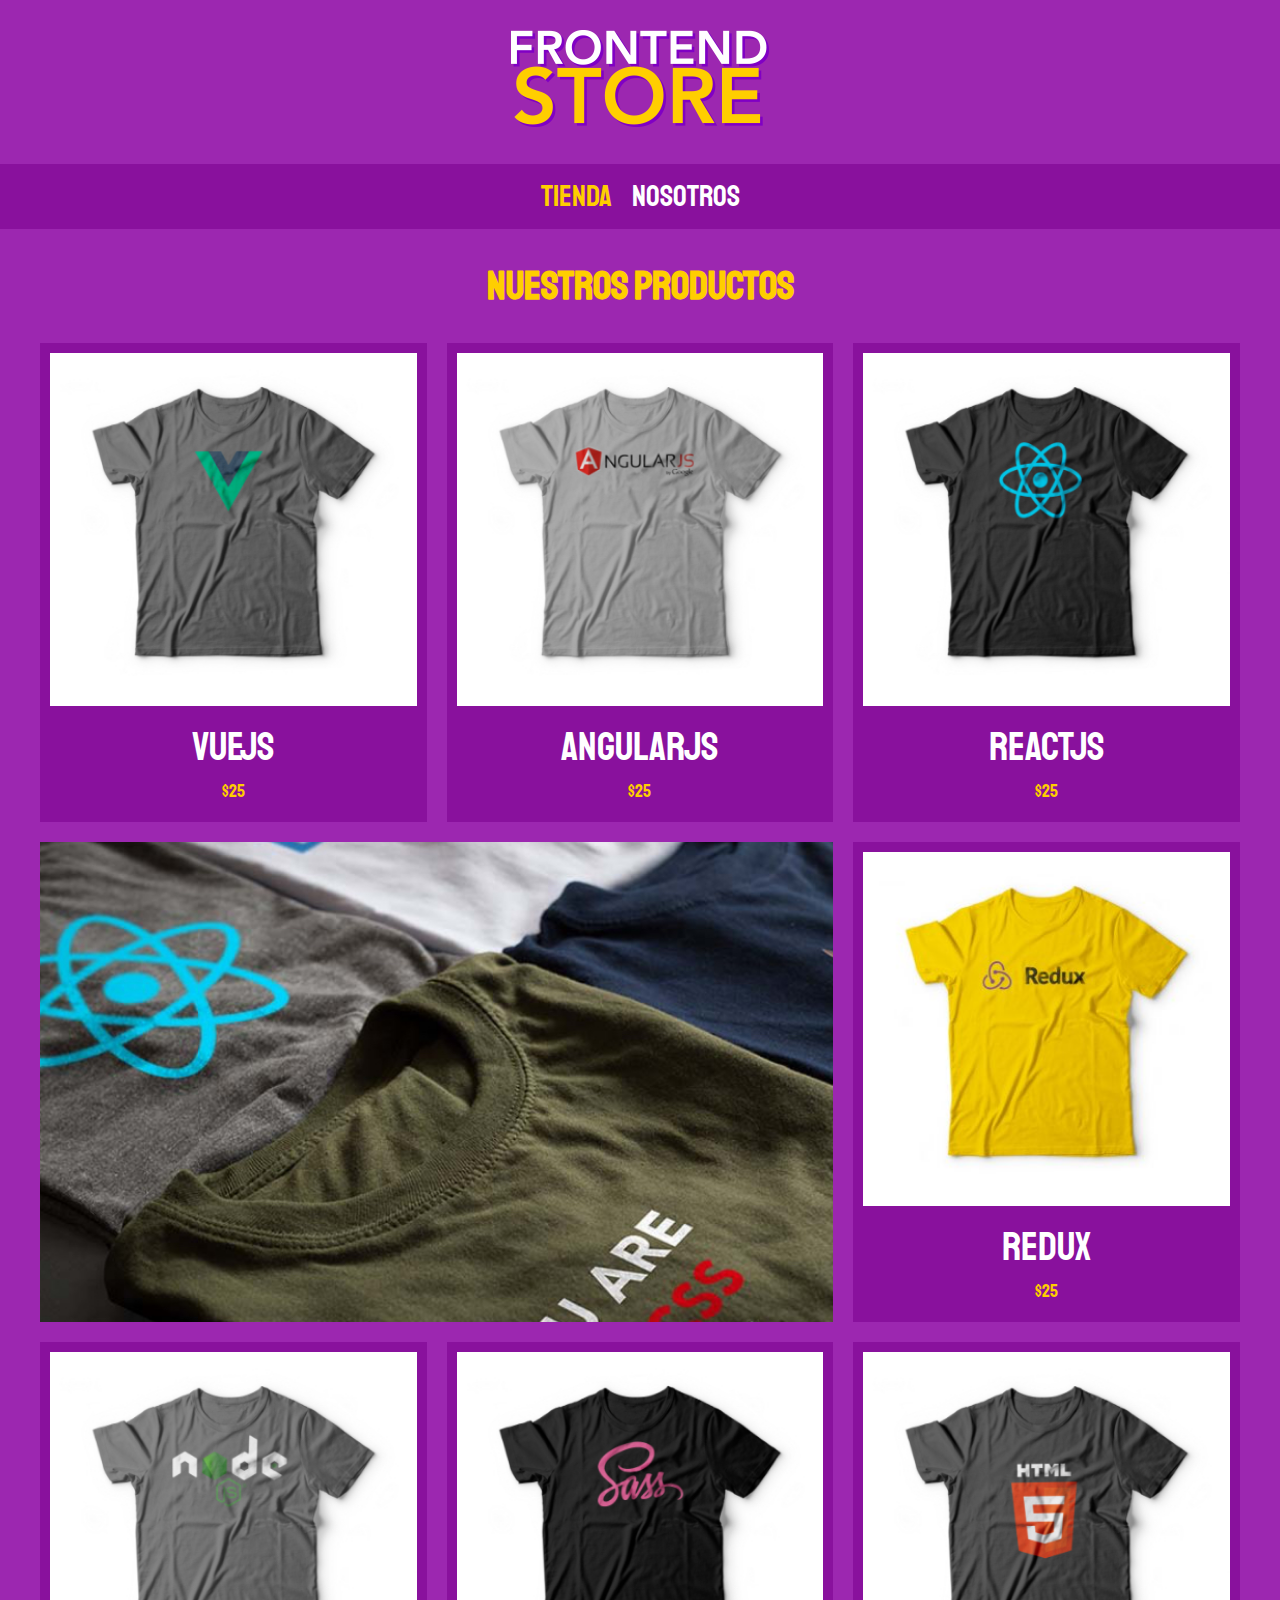
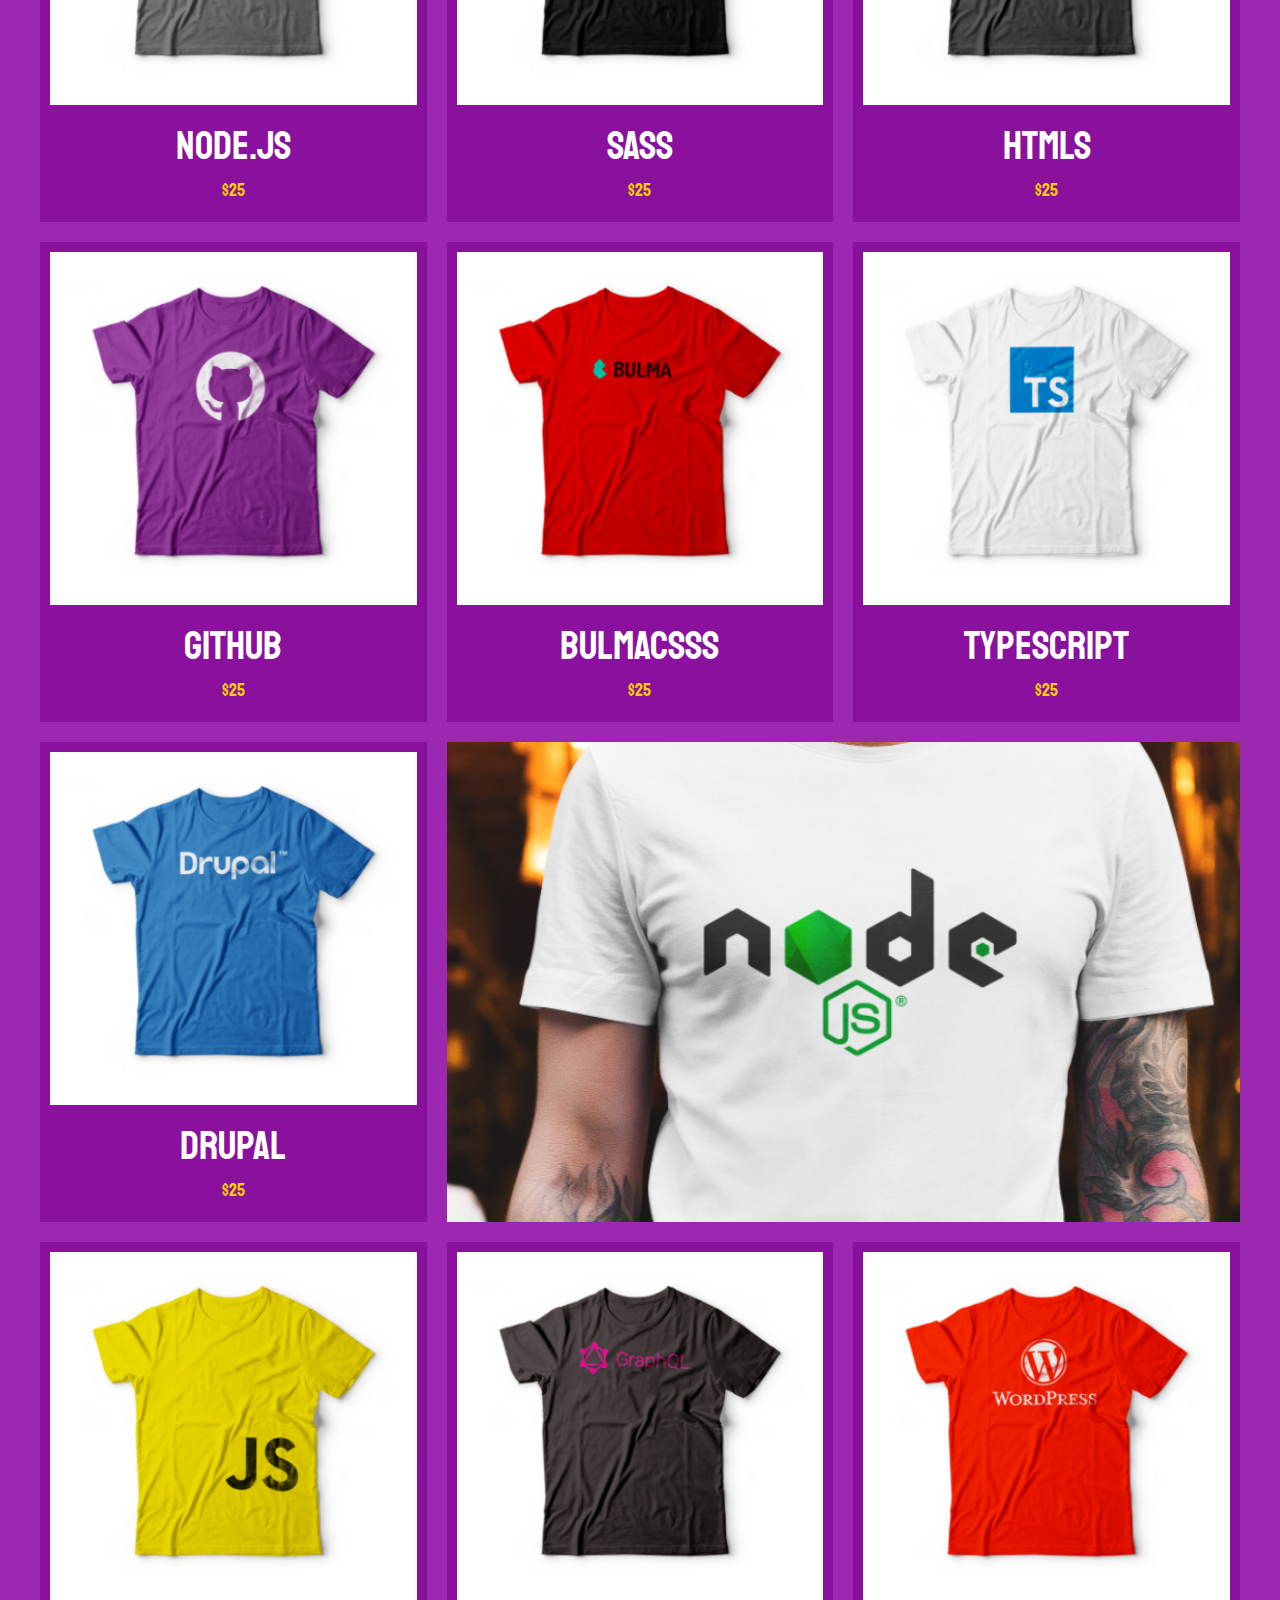
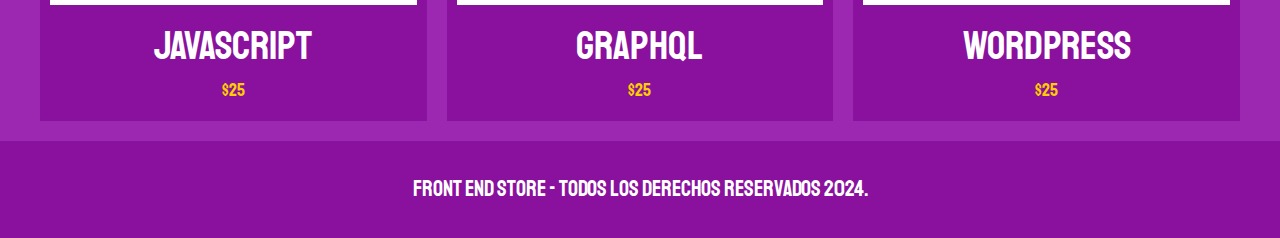
==== index.html @ 87ab3024 "Store" ====
<!DOCTYPE html>
<html lang="en">

<head>
    <meta charset="UTF-8">
    <meta name="viewport" content="width=device-width, initial-scale=1.0">
    <link href="https://fonts.googleapis.com/css2?family=Staatliches&display=swap" rel="stylesheet">
    <link rel="stylesheet" href="/css/normalize.css">
    <link rel="stylesheet" href="/css/estilos.css">
    <title>Document</title>
</head>

<body>

    <header class="header">

        <a href="index.html">
            <img class="header__logo" src="img/logo.png" alt="logotipo">
        </a>

    </header>

    <nav class="nav">
        <a class="nav__enlace nav__enlace--activo" href="index.html">Tienda</a>
        <a class="nav__enlace" href="nosotros.html">Nosotros</a>
    </nav>

    <main class="contenedor">
        <h1>Nuestros Productos</h1>

        <div class="grid">

            <div class="producto">
                <a href="producto.html">
                    <img class="producto__img" src="img/1.jpg" alt="imagen remera">
                    <div class="producto__info">
                        <p class="producto__nombre">VueJS</p>
                        <p class="producto__precio">$25</p>
                    </div>
                </a>
            </div>

            <div class="producto">
                <a href="producto.html">
                    <img class="producto__img" src="img/2.jpg" alt="imagen remera">
                    <div class="producto__info">
                        <p class="producto__nombre">AngularJS</p>
                        <p class="producto__precio">$25</p>
                    </div>
                </a>
            </div>

            <div class="producto">
                <a href="producto.html">
                    <img class="producto__img" src="img/3.jpg" alt="imagen remera">
                    <div class="producto__info">
                        <p class="producto__nombre">ReactJS</p>
                        <p class="producto__precio">$25</p>
                    </div>
                </a>
            </div>

            <div class="producto">
                <a href="producto.html">
                    <img class="producto__img" src="img/4.jpg" alt="imagen remera">
                    <div class="producto__info">
                        <p class="producto__nombre">Redux</p>
                        <p class="producto__precio">$25</p>
                    </div>
                </a>
            </div>

            <div class="producto">
                <a href="producto.html">
                    <img class="producto__img" src="img/5.jpg" alt="imagen remera">
                    <div class="producto__info">
                        <p class="producto__nombre">Node.JS</p>
                        <p class="producto__precio">$25</p>
                    </div>
                </a>
            </div>

            <div class="producto">
                <a href="producto.html">
                    <img class="producto__img" src="img/6.jpg" alt="imagen remera">
                    <div class="producto__info">
                        <p class="producto__nombre">SASS</p>
                        <p class="producto__precio">$25</p>
                    </div>
                </a>
            </div>

            <div class="producto">
                <a href="producto.html">
                    <img class="producto__img" src="img/7.jpg" alt="imagen remera">
                    <div class="producto__info">
                        <p class="producto__nombre">HTMLS</p>
                        <p class="producto__precio">$25</p>
                    </div>
                </a>
            </div>

            <div class="producto">
                <a href="producto.html">
                    <img class="producto__img" src="img/8.jpg" alt="imagen remera">
                    <div class="producto__info">
                        <p class="producto__nombre">Github</p>
                        <p class="producto__precio">$25</p>
                    </div>
                </a>
            </div>

            <div class="producto">
                <a href="producto.html">
                    <img class="producto__img" src="img/9.jpg" alt="imagen remera">
                    <div class="producto__info">
                        <p class="producto__nombre">BulmaCSSS</p>
                        <p class="producto__precio">$25</p>
                    </div>
                </a>
            </div>

            <div class="producto">
                <a href="producto.html">
                    <img class="producto__img" src="img/10.jpg" alt="imagen remera">
                    <div class="producto__info">
                        <p class="producto__nombre">TypeScript</p>
                        <p class="producto__precio">$25</p>
                    </div>
                </a>
            </div>

            <div class="producto">
                <a href="producto.html">
                    <img class="producto__img" src="img/11.jpg" alt="imagen remera">
                    <div class="producto__info">
                        <p class="producto__nombre">Drupal</p>
                        <p class="producto__precio">$25</p>
                    </div>
                </a>
            </div>

            <div class="producto">
                <a href="producto.html">
                    <img class="producto__img" src="img/12.jpg" alt="imagen remera">
                    <div class="producto__info">
                        <p class="producto__nombre">JavaScript</p>
                        <p class="producto__precio">$25</p>
                    </div>
                </a>
            </div>

            <div class="producto">
                <a href="producto.html">
                    <img class="producto__img" src="img/13.jpg" alt="imagen remera">
                    <div class="producto__info">
                        <p class="producto__nombre">GraphQL</p>
                        <p class="producto__precio">$25</p>
                    </div>
                </a>
            </div>

            <div class="producto">
                <a href="producto.html">
                    <img class="producto__img" src="img/14.jpg" alt="imagen remera">
                    <div class="producto__info">
                        <p class="producto__nombre">WordPress</p>
                        <p class="producto__precio">$25</p>
                    </div>
                </a>
            </div>

            <div class="grafico grafico--camisas"></div>
            <div class="grafico grafico--node"></div>

        </div>

    </main>

    <footer class="footer">
        <p class="footer__texto">Front End Store - Todos los derechos Reservados 2024.</p>
    </footer>

</body>

</html>
---- css/estilos.css ----
:root {
    /* Colores */
    --primario: #9C27B0;
    --primario-oscuro: #89119D;
    --secundario: #ffce00;
    --secundario-oscuro: #d6b11c;
    --blanco: #ffffff;
    --negro: #000000;

    /* Fuentes */
    --fuente-primaria: "Staatliches", sans-serif;
}

html {
    box-sizing: border-box;
    font-size: 62.5%;
}

*,
*:before,
*:after {
    box-sizing: inherit;
}

/* Globales */

body {
    background-color: var(--primario);
    font-size: 1.6rem;
    line-height: 1.5;
}

p {
    font-size: 1.8;
    font-family: Arial, Helvetica, sans-serif;
    color: var(--blanco);
}

a {
    text-decoration: none;
}

img {
    width: 100%;
}

.contenedor {
    max-width: 120rem;
    margin: 0 auto;
}

h1,
h2,
h3 {
    text-align: center;
    color: var(--secundario);
    font-family: var(--fuente-primaria);
}

h1 {
    font-size: 4rem;
}

h2 {
    font-size: 3.2rem;
}

h3 {
    font-size: 2.4rem;
}

/* Header */

.header {
    display: flex;
    justify-content: center;
}

.header__logo {
    margin: 3rem 0;
}

/* Footer */

.footer {
    background-color: var(--primario-oscuro);
    padding: 1rem 0;
    margin-top: 2rem;
}

.footer__texto {
    text-align: center;
    font-family: var(--fuente-primaria);
    font-size: 2.2rem;
}

/* Nav */

.nav {
    background-color: var(--primario-oscuro);
    padding: 1rem 0;
    display: flex;
    justify-content: center;
    gap: 2rem;
}

.nav__enlace {
    font-family: var(--fuente-primaria);
    color: var(--blanco);
    font-size: 3rem;
}

.nav__enlace--activo,
.nav__enlace:hover {
    color: var(--secundario);
}

/* Grid */

.grid {
    display: grid;
    grid-template-columns: repeat(2, 1fr);
    gap: 2rem;
}

@media (min-width: 768px) {
    .grid {
        display: grid;
        grid-template-columns: repeat(3, 1fr);
    }
}

/* Productos */

.producto {
    background-color: var(--primario-oscuro);
    padding: 1rem;
}

.producto__nombre {
    font-size: 4rem;
}

.producto__precio {
    font-size: 1.8rem;
    color: var(--secundario);
}

.producto__nombre,
.producto__precio {
    font-family: var(--fuente-primaria);
    margin: 1rem 0;
    text-align: center;
    line-height: 1.2;
}

/* Graficos */

.grafico {
    min-height: 30rem;
    background-repeat: no-repeat;
    background-size: cover;
    grid-column: 1 / 3;
    background-position: center center;
}

.grafico--camisas {
    grid-row: 2 / 3;
    background-image: url(/img/grafico1.jpg);
}

.grafico--node {
    background-image: url(/img/grafico2.jpg);
    grid-row: 8 / 9;
}

@media (min-width: 768px) {
    .grafico--node {
        grid-row: 5 / 6;
        grid-column: 2 / 4;
    }
}

/* Nosotros */

.nosotros {
    display: grid;
    grid-template-rows: repeat(2, auto);
}

@media (min-width: 768px) {
    .nosotros {
        grid-template-columns: repeat(2, 1fr);
        column-gap: 2rem;
    }
}

.nosotros__img {
    grid-row: 1 / 2;
}

@media (min-width: 768px) {
    .nosotros__img {
        grid-column: 2 / 3;
    }
}

/* Blokes */

.bloques {
    display: grid;
    grid-template-columns: repeat(2, 1fr);
    gap: 2rem;
}

@media (min-width: 768px) {
    .bloques {
        display: grid;
        grid-template-columns: repeat(4, 1fr);
        gap: 2rem;
    }
}

.bloque {
    text-align: center;
}

.bloque__titulo {
    margin: 0;
}

/* Pagina Producto */

@media (min-width: 768px) {
    .camisa {
        display: grid;
        grid-template-columns: repeat(2, 1fr);
        column-gap: 2rem;
    }
}

.formulario {
    display: grid;
    grid-template-columns: repeat(2, 1fr);
    gap: 2rem;
}

.formulario__campo {
    border: 1rem solid var(--primario-oscuro);
    background-color: var(--primario);
    color: var(--blanco);
    font-size: 2rem;
    font-family: Arial, Helvetica, sans-serif;
    padding: 1rem;
    appearance: none;
}

.formulario__submit {
    background-color: var(--secundario);
    border: none;
    font-size: 2rem;
    font-family: var(--fuente-primaria);
    padding: 2rem;
    transition: background-color .3s ease;
    grid-column: 1 / 3;
}

.formulario__submit:hover {
    cursor: pointer;
    background-color: var(--secundario-oscuro);
}
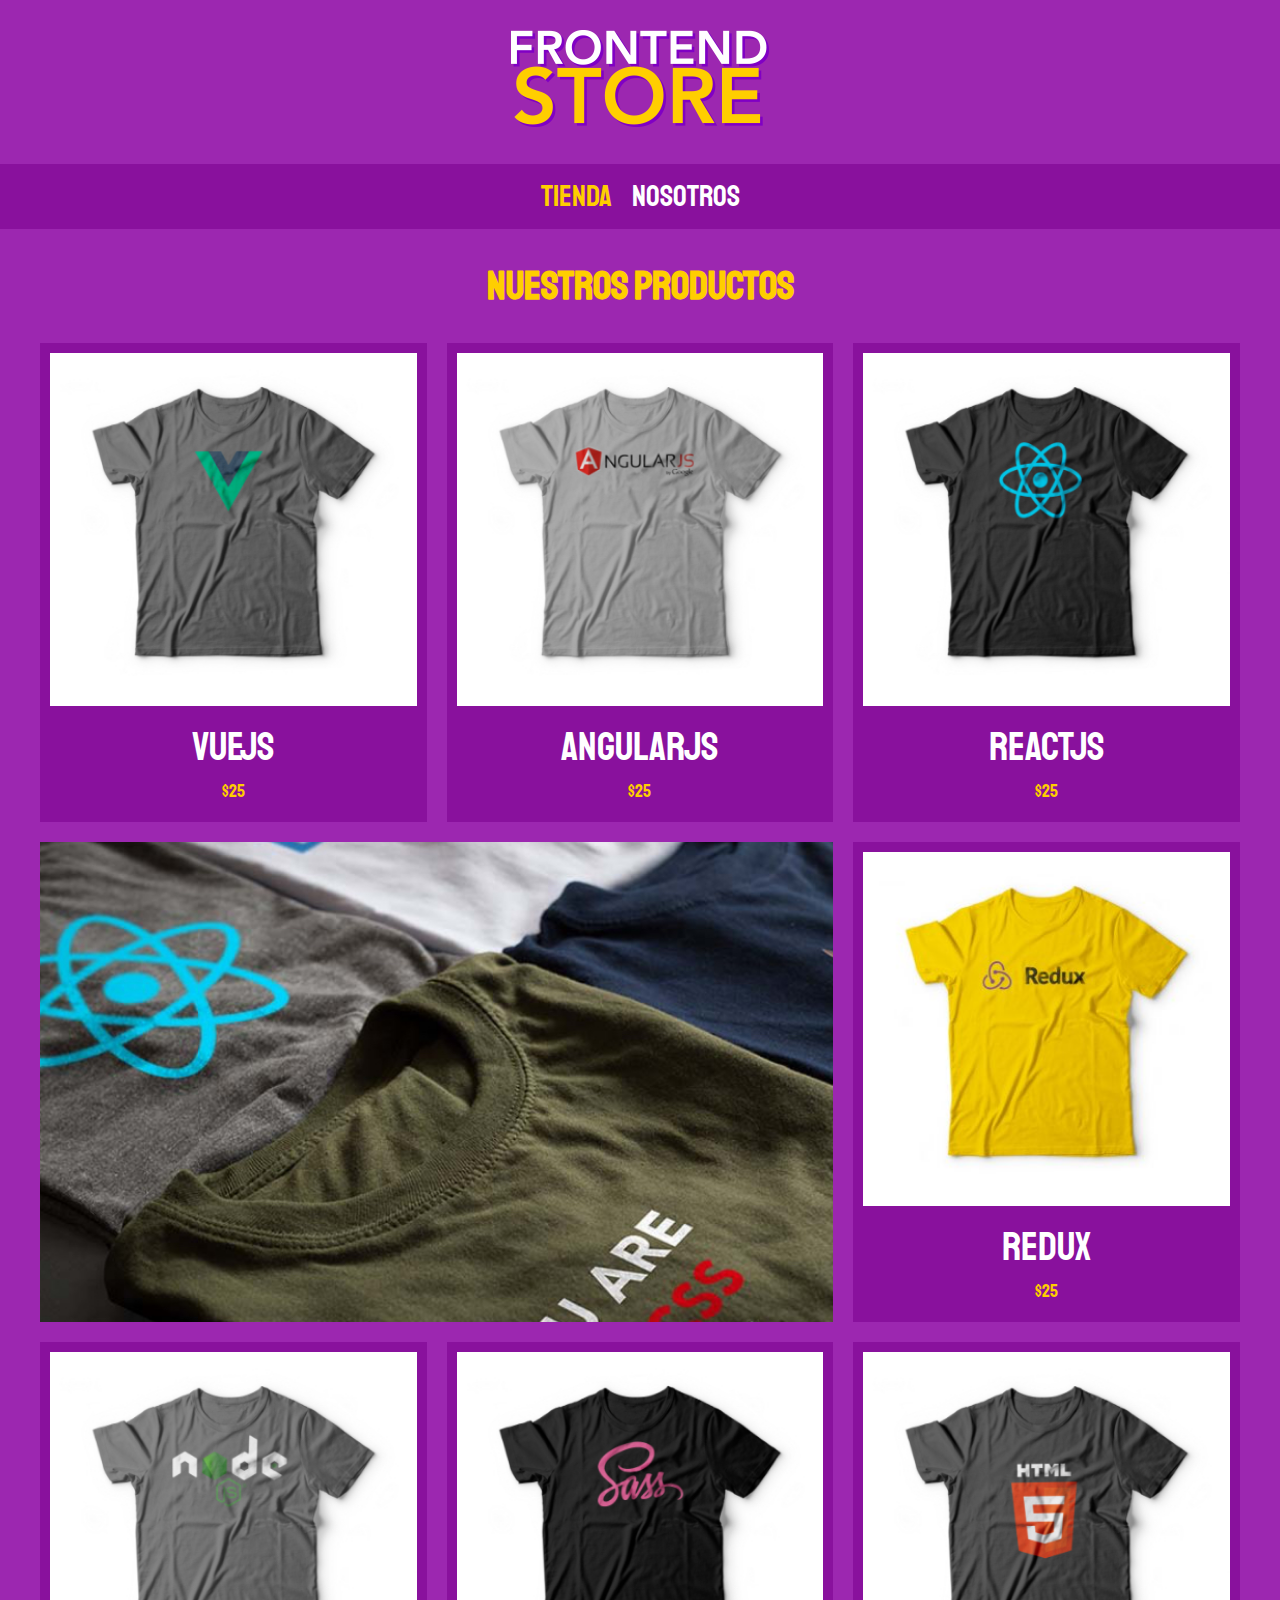
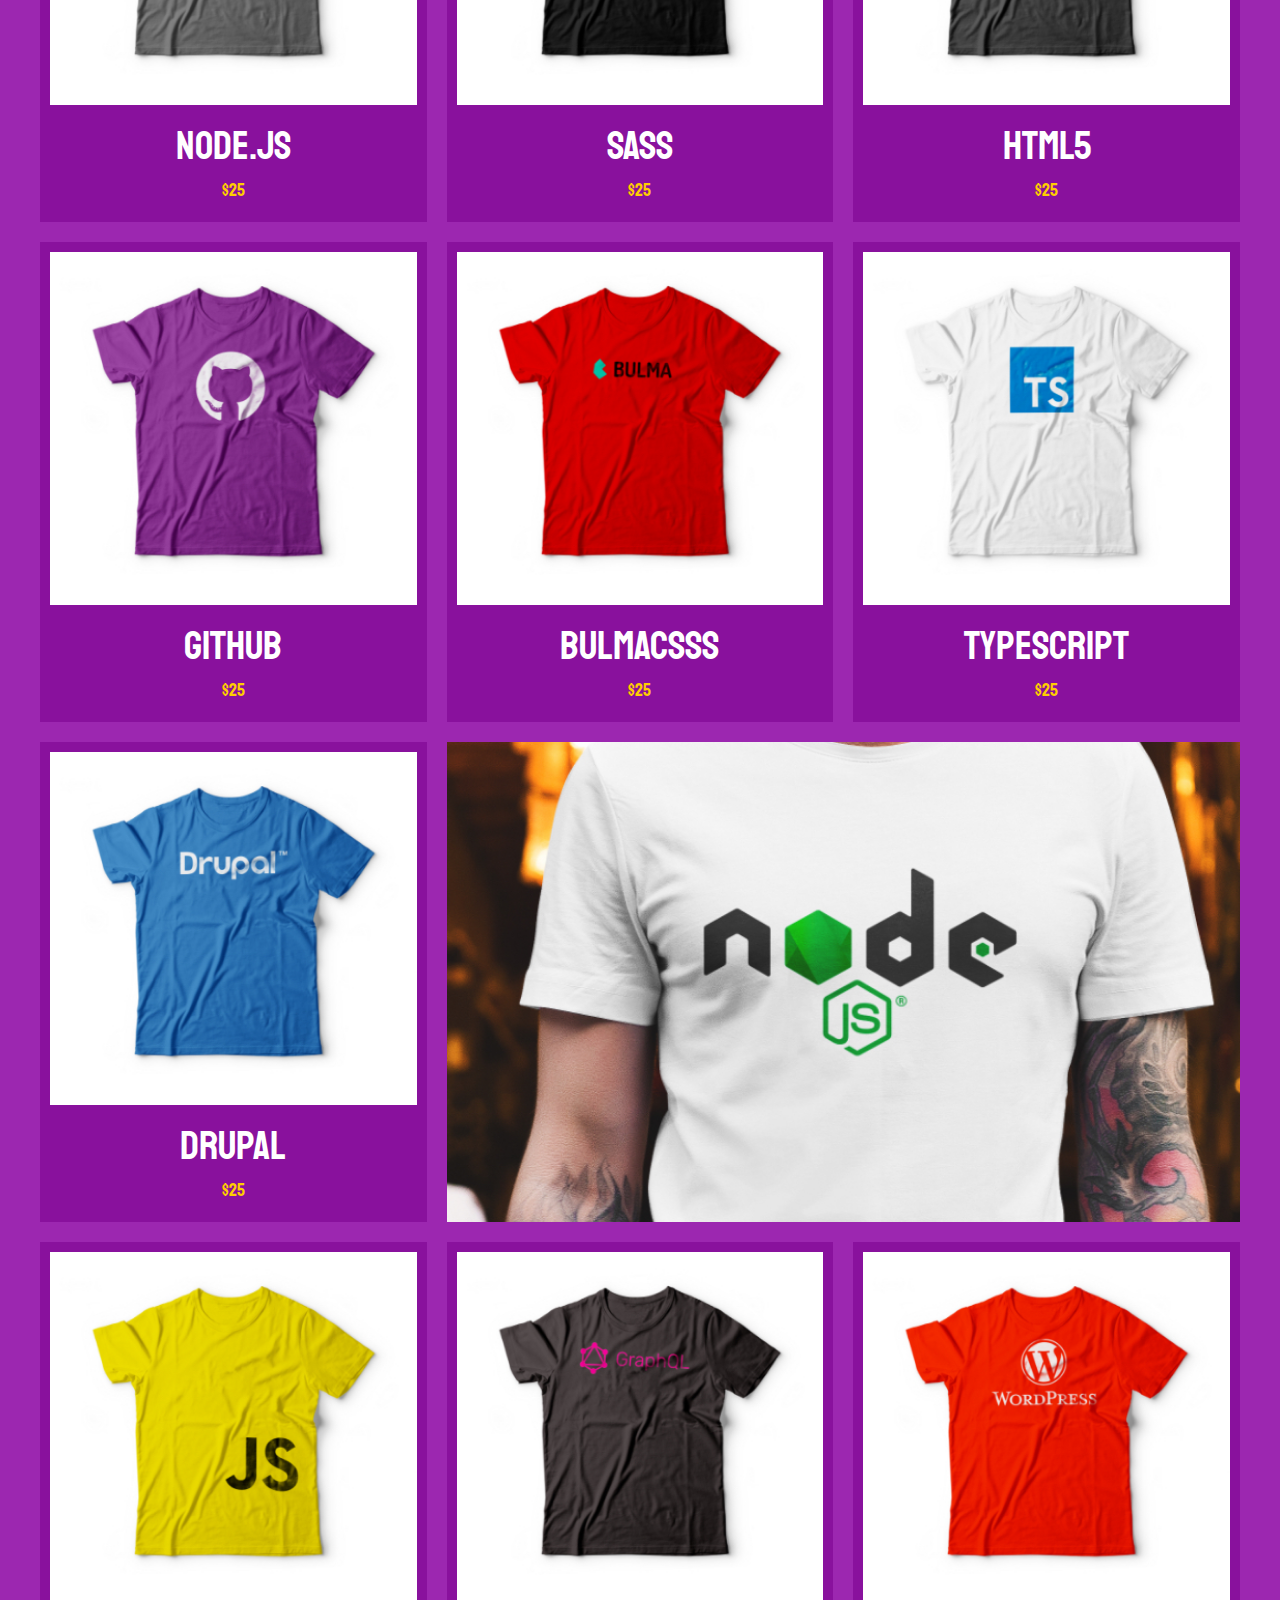
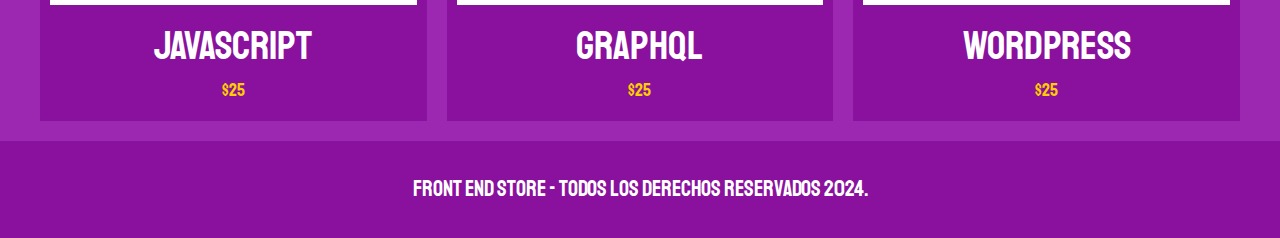
==== commit 762e77e6: "." ====
--- a/index.html
+++ b/index.html
@@ -94,7 +94,7 @@
                 <a href="producto.html">
                     <img class="producto__img" src="img/7.jpg" alt="imagen remera">
                     <div class="producto__info">
-                        <p class="producto__nombre">HTMLS</p>
+                        <p class="producto__nombre">HTML5</p>
                         <p class="producto__precio">$25</p>
                     </div>
                 </a>
